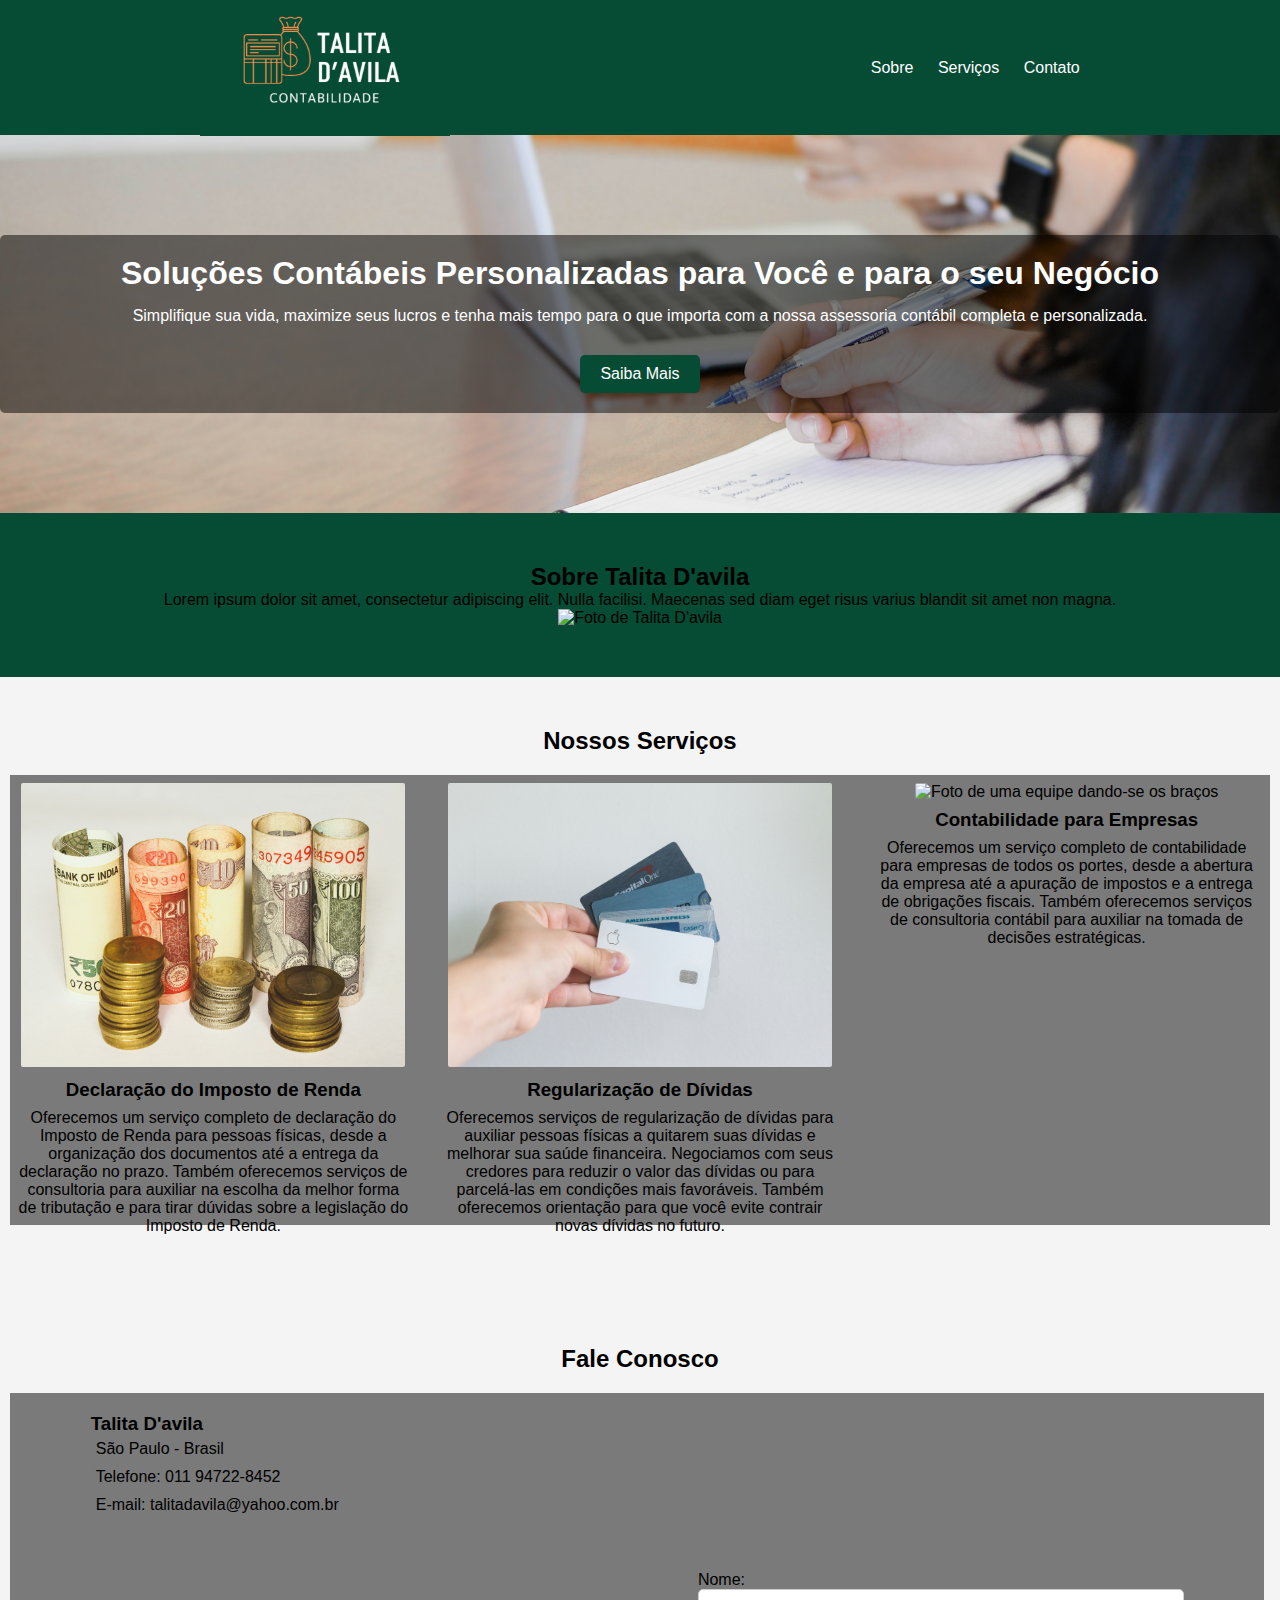
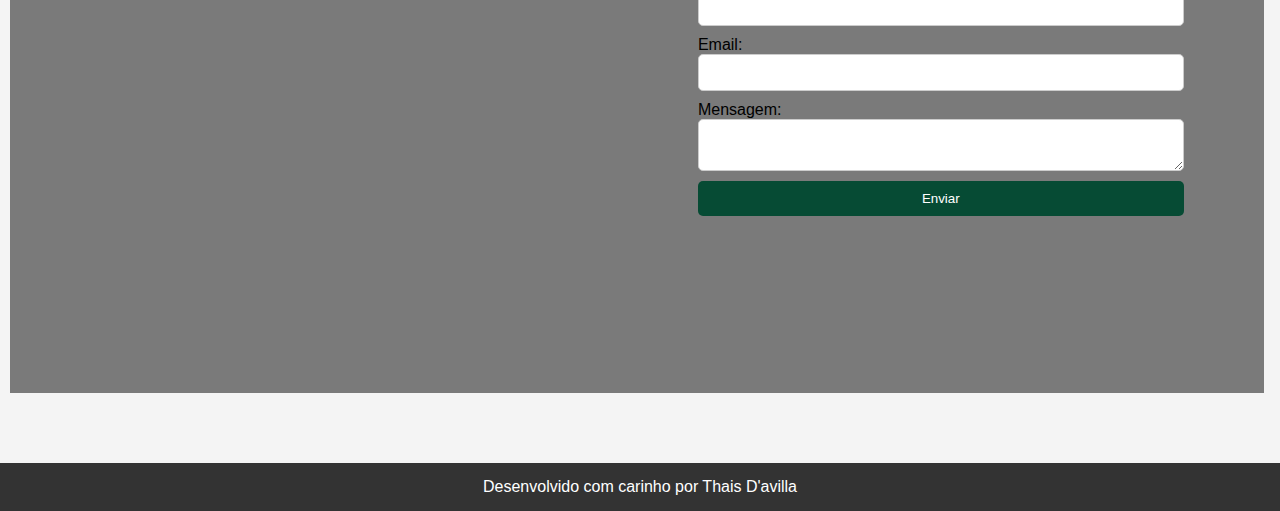
==== index.html @ e76aa225 "Inicio do site" ====
<!DOCTYPE html>
<html lang="pt-BR">
  <head>
    <meta charset="UTF-8" />
    <meta name="viewport" content="width=device-width, initial-scale=1.0" />
    <title>Contabilidade - Talita D'avila</title>
    <link rel="stylesheet" href="style.css" />
  </head>
  <body>
    <header>
      <div class="logo">
        <img
          src="./imagens/talita-logo.png"
          alt="Logotipo Talita D'avila Contabilidade"
        />
      </div>
      <nav>
        <ul>
          <li><a href="#sobre">Sobre</a></li>
          <li><a href="#servicos">Serviços</a></li>
          <li><a href="#contato">Contato</a></li>
        </ul>
      </nav>
    </header>

    <section class="titulo">
      <div class="titulo-content">
        <h1>
          Soluções Contábeis Personalizadas para Você e para o seu Negócio
        </h1>
        <p id="titulo">
          Simplifique sua vida, maximize seus lucros e tenha mais tempo para o
          que importa com a nossa assessoria contábil completa e personalizada.
        </p>
        <a href="#servicos" class="btn">Saiba Mais</a>
      </div>
    </section>

    <section id="sobre">
      <h2>Sobre Talita D'avila</h2>
      <p>
        Lorem ipsum dolor sit amet, consectetur adipiscing elit. Nulla facilisi.
        Maecenas sed diam eget risus varius blandit sit amet non magna.
      </p>
      <img src="imagem-sobre.jpg" alt="Foto de Talita D'avila" />
    </section>

    <section id="servicos">
      <h2>Nossos Serviços</h2>
      <div class="servicos-grid">
        <div class="servico">
          <img
            src="./imagens/imposto.jpg"
            alt="Foto de cédulas de dinheiro e moedas."
          />
          <h3>Declaração do Imposto de Renda</h3>
          <p class="descricao">
            Oferecemos um serviço completo de declaração do Imposto de Renda
            para pessoas físicas, desde a organização dos documentos até a
            entrega da declaração no prazo. Também oferecemos serviços de
            consultoria para auxiliar na escolha da melhor forma de tributação e
            para tirar dúvidas sobre a legislação do Imposto de Renda.
          </p>
        </div>
        <div class="servico">
          <img
            src="./imagens/divida.jpg"
            alt="Foto de uma pessoa segurando vários cartões de crédito."
          />
          <h3>Regularização de Dívidas</h3>
          <p class="descricao">
            Oferecemos serviços de regularização de dívidas para auxiliar
            pessoas físicas a quitarem suas dívidas e melhorar sua saúde
            financeira. Negociamos com seus credores para reduzir o valor das
            dívidas ou para parcelá-las em condições mais favoráveis. Também
            oferecemos orientação para que você evite contrair novas dívidas no
            futuro.
          </p>
        </div>
        <div class="servico">
          <img
            src="./imagens/empresa.jpg"
            alt="Foto de uma equipe dando-se os braços"
          />
          <h3>Contabilidade para Empresas</h3>
          <p class="descricao">
            Oferecemos um serviço completo de contabilidade para empresas de
            todos os portes, desde a abertura da empresa até a apuração de
            impostos e a entrega de obrigações fiscais. Também oferecemos
            serviços de consultoria contábil para auxiliar na tomada de decisões
            estratégicas.
          </p>
        </div>
      </div>
    </section>

    <section id="contato">
      <h2>Fale Conosco</h2>
      <div class="contato-container">
        <div class="contato-info">
          <h3>Talita D'avila</h3>
          <p class="informacao">São Paulo - Brasil</p>
          <p class="informacao">Telefone: 011 94722-8452</p>
          <p class="informacao">E-mail: talitadavila@yahoo.com.br</p>
          <iframe
            src="https://www.google.com/maps/embed?pb=!1m18!1m12!1m3!1d3747.3076883623094!2d-46.63429538499183!3d-23.55052028465612!2m3!1f0!2f0!3f0!3m2!1i1024!2i768!4f13.1!3m3!1m2!1s0x94ce58e3116b8835%3A0xb2b070c606501e6!2sR.+Dr.+Martins+Ferreira%2C+155%2C+Vila+Mariana%2C+S%C3%A3o+Paulo%2C+SP+04015-003!5e0!3m2!1spt-BR!2sbr!4v1694390410406!5m2!1spt-BR!2sbr"
            width="600"
            height="450"
            style="border: 0"
            allowfullscreen=""
            loading="lazy"
            referrerpolicy="no-referrer-when-downgrade"
          ></iframe>
        </div>
        <div class="contato-form">
          <form action="processa_form.php" method="post">
            <label for="nome">Nome:</label>
            <input type="text" id="nome" name="nome" required />

            <label for="email">Email:</label>
            <input type="email" id="email" name="email" required />

            <label for="mensagem">Mensagem:</label>
            <textarea id="mensagem" name="mensagem"></textarea>

            <button type="submit">Enviar</button>
          </form>
        </div>
      </div>
    </section>

    <footer>
      <p>Desenvolvido com carinho por Thais D'avilla</p>
    </footer>

    <script src="script.js"></script>
  </body>
</html>
---- style.css ----
* {
    margin: 0;
    padding: 0;
    box-sizing: border-box;
}

body {
    font-family: Arial, sans-serif;
    background-color: #f4f4f4;
}

header {
    height: 15vh;
    background-color: #064b34;
    color: #fff;
    display: flex;
    justify-content: space-around;
    align-items: center;
}

.logo img {
    width: 250px;
    height: 140px;
    object-fit: cover;
}

nav ul {
    list-style: none;
}

nav li {
    display: inline-block;
    margin-left: 20px;
}

nav a {
    color: #fff;
    text-decoration: none;
}

.titulo {
    background-image: url("./imagens/contabilidade.jpg");
    background-size: cover;
    background-position: center;
    color: #fff;
    padding: 100px 0;
    text-align: center;
}

.titulo-content {
    background-color: rgba(0, 0, 0, 0.5);
    padding: 20px;
    border-radius: 5px;
}

#titulo {
    padding: 15px;
}

.btn {
    background-color: #064b34;
    color: #fff;
    padding: 10px 20px;
    border: none;
    border-radius: 5px;
    text-decoration: none;
    display: inline-block;
    margin-top: 15px;
}

section {
    padding: 50px 0;
    text-align: center;
}

#sobre {
    background-color: #064b34;
}

.servicos-grid {
    height: 50vh;
    background-color: rgba(0, 0, 0, 0.5);
    display: grid;
    grid-template-columns: repeat(auto-fit, minmax(300px, 1fr));
    gap: 20px;
    margin: 20px 10px;
}

.servico img {
    width: 400px;
    height: 300px;
    border-radius: 10px;
    object-fit: cover;
    padding: 8px;
}
.descricao {
    padding: 8px;
}

.contato-container {
    background-color: rgba(0, 0, 0, 0.5);
    width: 98vw;
    display: flex;
    justify-content: space-around;
    align-items: center;
    margin: 20px 10px;
    padding: 20px;
}

.contato-info {
    width: 40%;
    text-align: left;
}

.informacao {
    padding: 5px;
}

.contato-form {
    width: 40%;
    text-align: left;
}

.contato-form form {
    display: flex;
    flex-direction: column;
}

.contato-form input,
.contato-form textarea {
    padding: 10px;
    margin-bottom: 10px;
    border: 1px solid #ccc;
    border-radius: 5px;
}

.contato-form button {
    background-color: #064b34;
    color: #fff;
    padding: 10px 20px;
    border: none;
    border-radius: 5px;
    cursor: pointer;
}

footer {
    background-color: #333;
    color: #fff;
    padding: 15px 0;
    text-align: center;
}
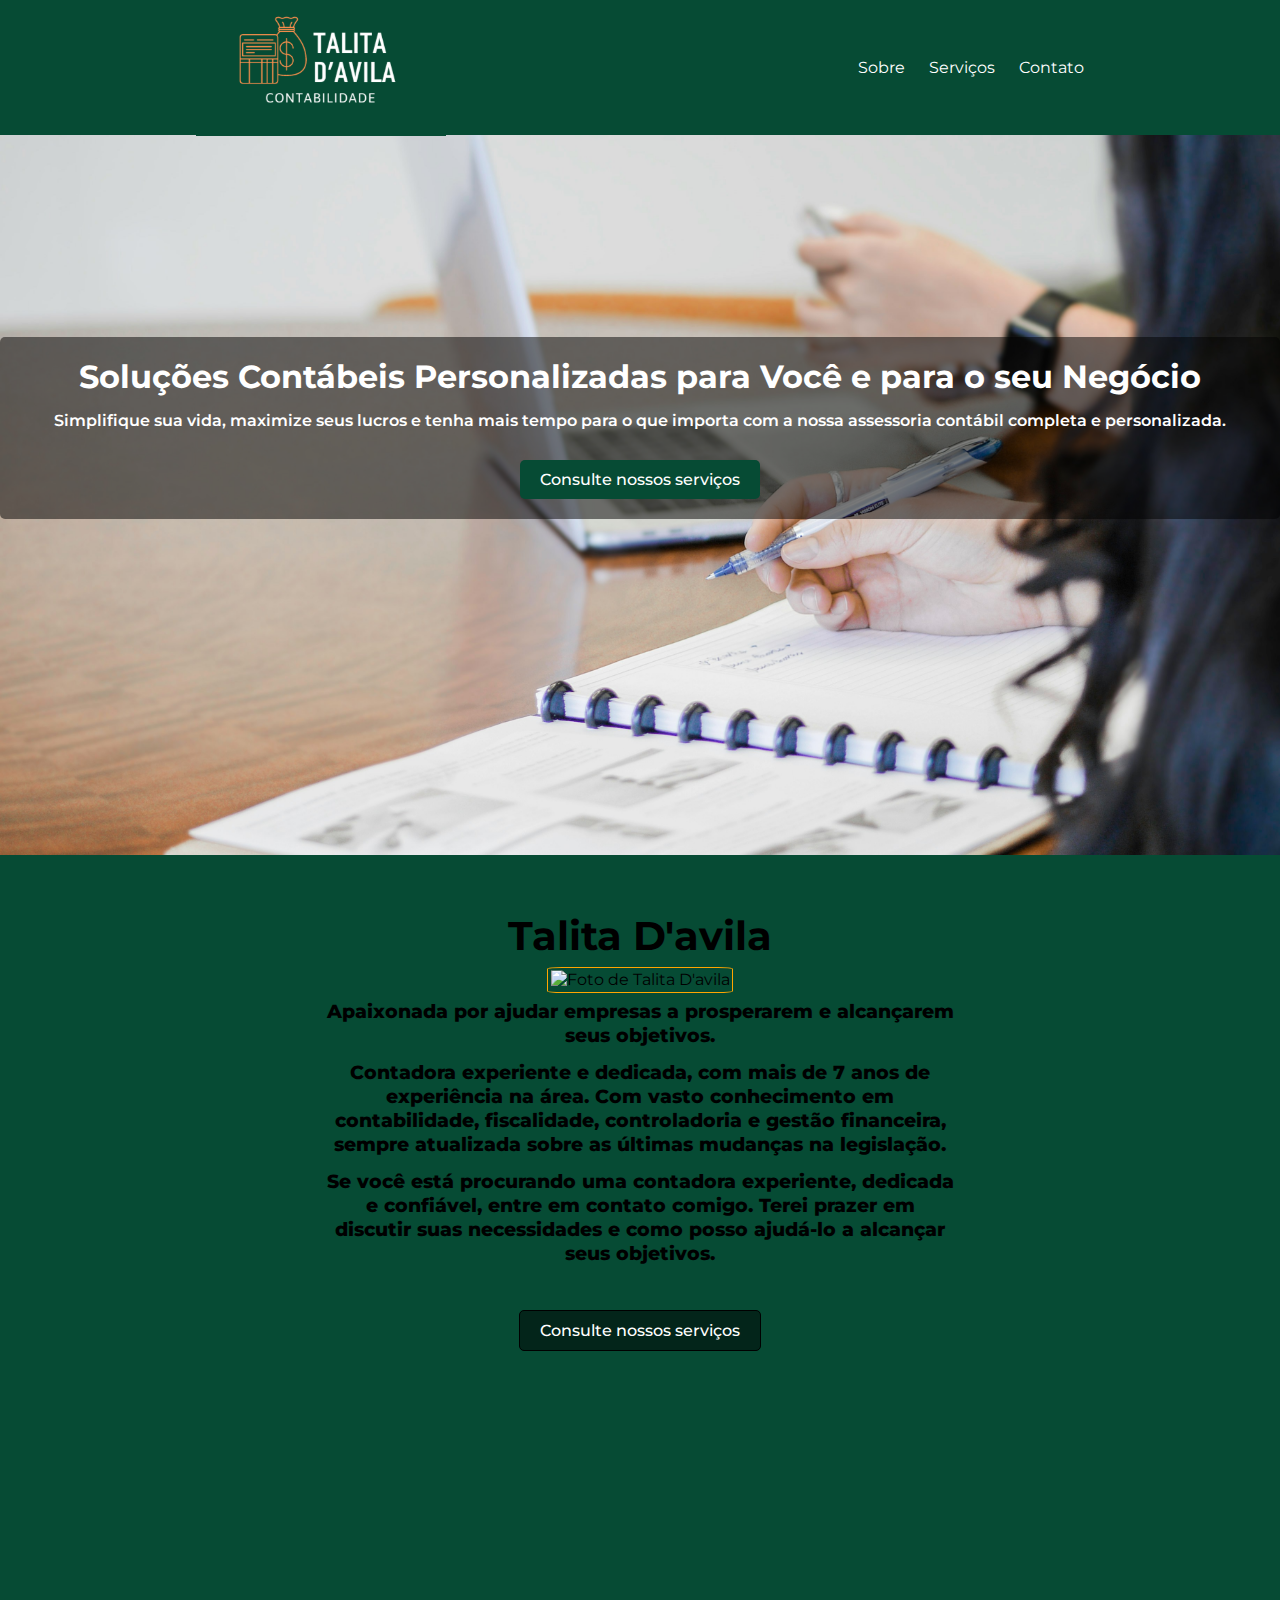
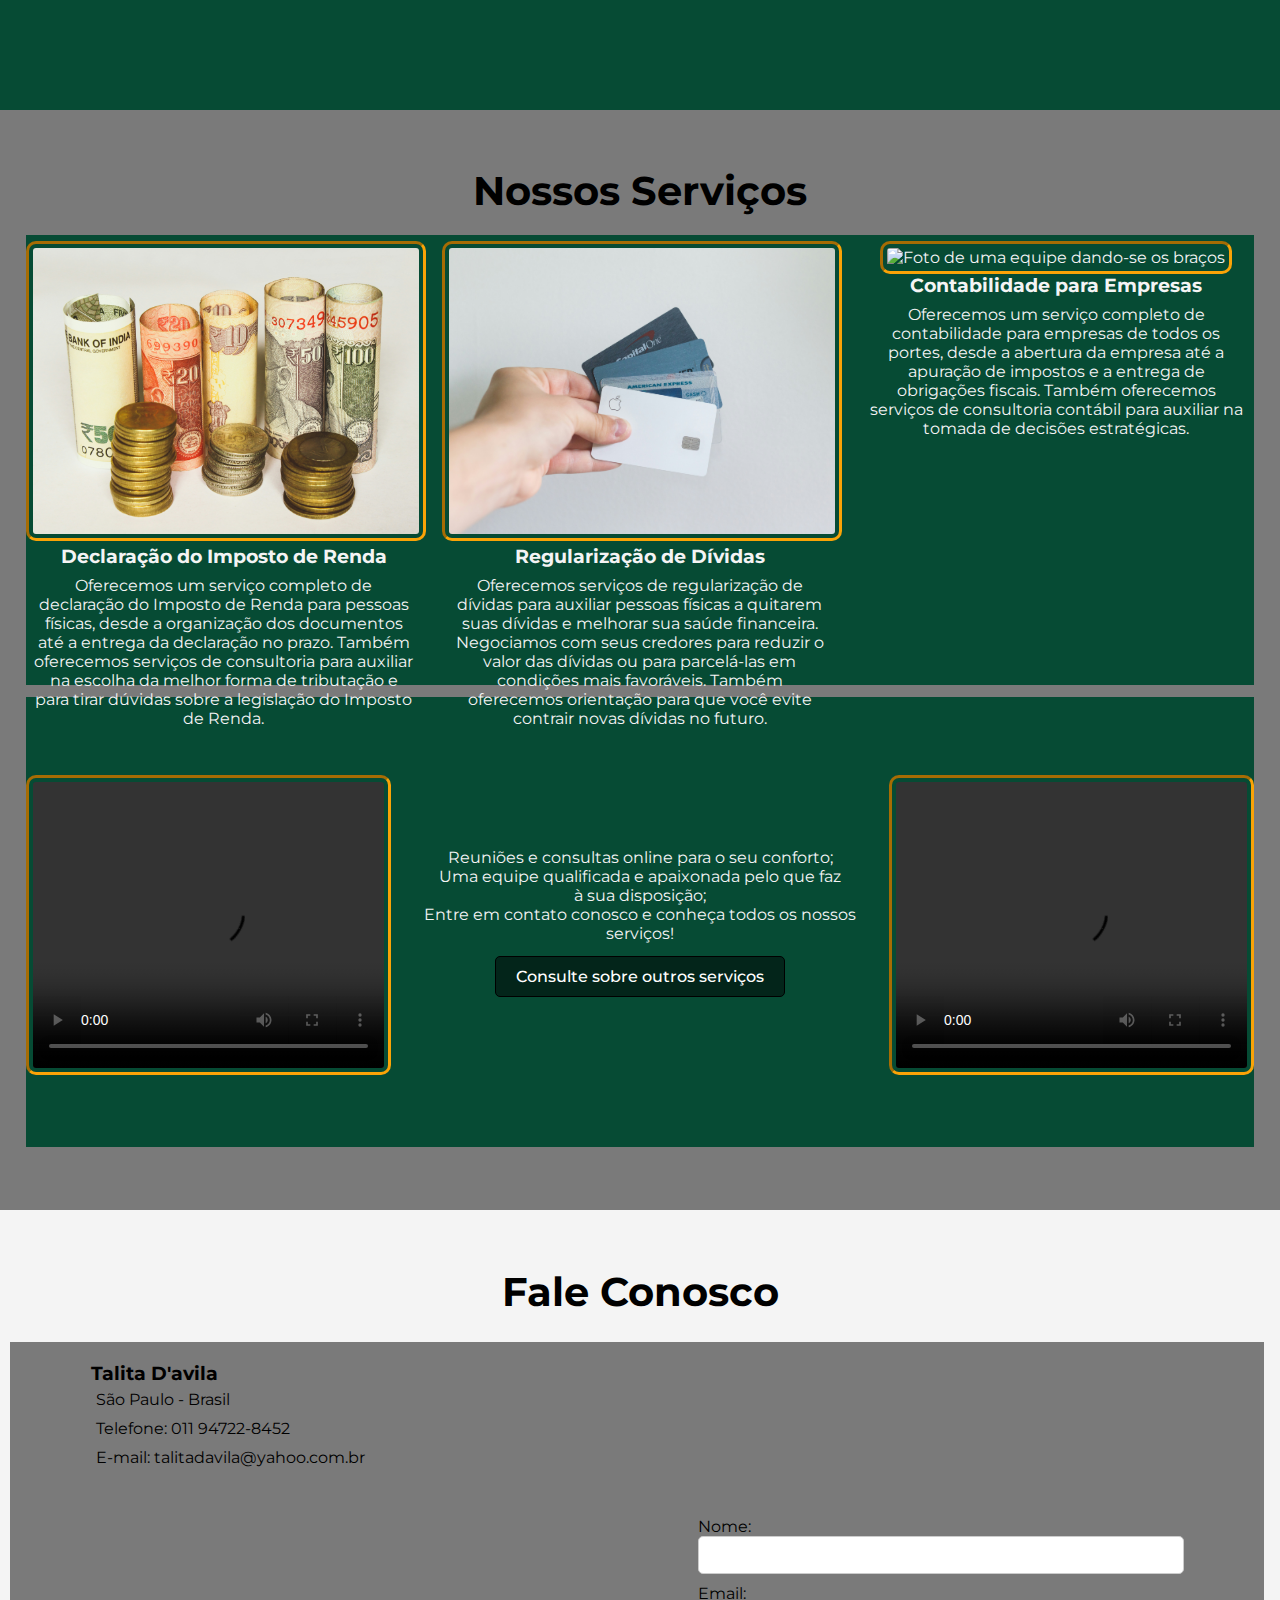
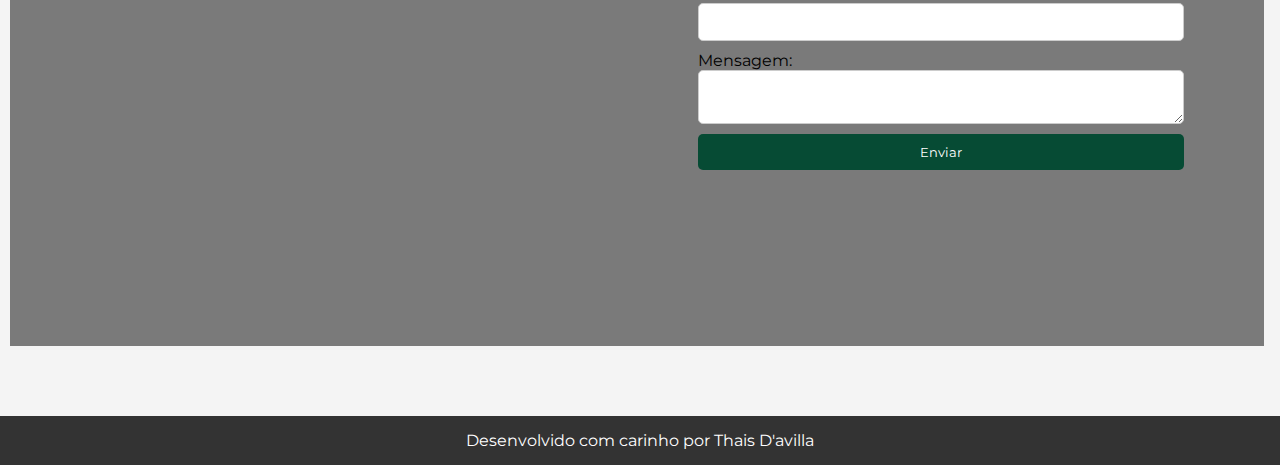
==== commit dd88f803: "Inserção de video." ====
--- a/index.html
+++ b/index.html
@@ -3,6 +3,14 @@
   <head>
     <meta charset="UTF-8" />
     <meta name="viewport" content="width=device-width, initial-scale=1.0" />
+
+    <link rel="preconnect" href="https://fonts.googleapis.com" />
+    <link rel="preconnect" href="https://fonts.gstatic.com" crossorigin />
+    <link
+      href="https://fonts.googleapis.com/css2?family=Montserrat:ital,wght@0,100..900;1,100..900&display=swap"
+      rel="stylesheet"
+    />
+
     <title>Contabilidade - Talita D'avila</title>
     <link rel="stylesheet" href="style.css" />
   </head>
@@ -17,7 +25,7 @@
       <nav>
         <ul>
           <li><a href="#sobre">Sobre</a></li>
-          <li><a href="#servicos">Serviços</a></li>
+          <li><a href="#servico">Serviços</a></li>
           <li><a href="#contato">Contato</a></li>
         </ul>
       </nav>
@@ -32,22 +40,40 @@
           Simplifique sua vida, maximize seus lucros e tenha mais tempo para o
           que importa com a nossa assessoria contábil completa e personalizada.
         </p>
-        <a href="#servicos" class="btn">Saiba Mais</a>
+        <a href="#servico" class="btn">Consulte nossos serviços</a>
       </div>
     </section>
 
     <section id="sobre">
-      <h2>Sobre Talita D'avila</h2>
-      <p>
-        Lorem ipsum dolor sit amet, consectetur adipiscing elit. Nulla facilisi.
-        Maecenas sed diam eget risus varius blandit sit amet non magna.
+      <h2>Talita D'avila</h2>
+      <img
+        class="perfil"
+        src="./imagens/talita-davila.jpg"
+        alt="Foto de Talita D'avila"
+      />
+      <p class="p-sobre">
+        Apaixonada por ajudar empresas a prosperarem e alcançarem seus
+        objetivos.
       </p>
-      <img src="imagem-sobre.jpg" alt="Foto de Talita D'avila" />
+      <p class="p-sobre">
+        Contadora experiente e dedicada, com mais de 7 anos de experiência na
+        área. Com vasto conhecimento em contabilidade, fiscalidade,
+        controladoria e gestão financeira, sempre atualizada sobre as últimas
+        mudanças na legislação.
+      </p>
+      <p class="p-sobre">
+        Se você está procurando uma contadora experiente, dedicada e confiável,
+        entre em contato comigo. Terei prazer em discutir suas necessidades e
+        como posso ajudá-lo a alcançar seus objetivos.
+      </p>
+      <a href="#servico" class="btn" id="btn-sobre"
+        >Consulte nossos serviços</a
+      >
     </section>
 
     <section id="servicos">
       <h2>Nossos Serviços</h2>
-      <div class="servicos-grid">
+      <div id="servico" class="servicos-grid">
         <div class="servico">
           <img
             src="./imagens/imposto.jpg"
@@ -92,8 +118,22 @@
           </p>
         </div>
       </div>
+      <div class="video">
+        <video controls src="./videos/4053047-uhd_3840_2160_25fps.mp4"></video>
+        <div>
+          <p>Reuniões e consultas online para o seu conforto;</p>
+          <p>Uma equipe qualificada e apaixonada pelo que faz</p>
+          <p>à sua disposição;</p>
+          <p>Entre em contato conosco e conheça todos os nossos serviços!</p>
+          <a href="#contato" class="btn" id="btn-sobre"
+          >Consulte sobre outros serviços</a
+        >
+        </div>
+        <video  controls src="./videos/6774633-uhd_3840_2160_30fps.mp4"></video>
+        
+      </div>
+      
     </section>
-
     <section id="contato">
       <h2>Fale Conosco</h2>
       <div class="contato-container">
@@ -113,7 +153,7 @@
           ></iframe>
         </div>
         <div class="contato-form">
-          <form action="processa_form.php" method="post">
+          <form action="" method="post">
             <label for="nome">Nome:</label>
             <input type="text" id="nome" name="nome" required />
 
@@ -136,3 +176,5 @@
     <script src="script.js"></script>
   </body>
 </html>
+  </body>
+</html>
--- a/style.css
+++ b/style.css
@@ -2,6 +2,7 @@
     margin: 0;
     padding: 0;
     box-sizing: border-box;
+    font-family: "Montserrat", sans-serif;
 }
 
 body {
@@ -39,27 +40,32 @@
 }
 
 .titulo {
+    height: 80vh;
     background-image: url("./imagens/contabilidade.jpg");
     background-size: cover;
     background-position: center;
     color: #fff;
     padding: 100px 0;
     text-align: center;
+   
 }
 
 .titulo-content {
     background-color: rgba(0, 0, 0, 0.5);
     padding: 20px;
     border-radius: 5px;
+    margin-top: 8%;
 }
 
 #titulo {
     padding: 15px;
+    font-weight: 600;
 }
 
 .btn {
     background-color: #064b34;
     color: #fff;
+    font-weight: 500;
     padding: 10px 20px;
     border: none;
     border-radius: 5px;
@@ -75,28 +81,69 @@
 
 #sobre {
     background-color: #064b34;
+    height: 95vh;
+}
+h2 {
+    padding: 0.5%;
+    font-size: 2.5em;
+    
+}
+.perfil{
+    padding: 0.2%;
+    object-fit: cover;
+    width: 280px;
+    height: 380px;
+    border-radius: 8%;
+    border: solid 1px orange;
+}
+.p-sobre{
+    padding: 0.5%;
+    font-size: 1.2em;
+    font-weight: 800;
+    
+    width: 50vw;
+    margin: 0 auto;
 }
 
-.servicos-grid {
+#btn-sobre {
+    background-color:  rgba(0, 0, 0, 0.5);
+    border: solid 1px black;
+    margin-top: 3%;
+}
+#servicos{
+    background-color:rgba(0, 0, 0, 0.5);
+    
+}
+.servicos-grid, .video {
     height: 50vh;
-    background-color: rgba(0, 0, 0, 0.5);
+    background-color: #064b34;
     display: grid;
     grid-template-columns: repeat(auto-fit, minmax(300px, 1fr));
     gap: 20px;
-    margin: 20px 10px;
+    margin: 1% 2%;
+    color: #f4f4f4;
+   
 }
 
-.servico img {
+.servico img, video {
     width: 400px;
     height: 300px;
     border-radius: 10px;
+    border: inset #faa307;
     object-fit: cover;
-    padding: 8px;
+    padding: 4px;
+    margin-top: 6px;
+    
 }
 .descricao {
     padding: 8px;
+    
 }
-
+.video{
+    display: flex;
+    justify-content: space-around;
+    align-items: center;
+}
 .contato-container {
     background-color: rgba(0, 0, 0, 0.5);
     width: 98vw;
@@ -148,4 +195,5 @@
     color: #fff;
     padding: 15px 0;
     text-align: center;
-}+}
+
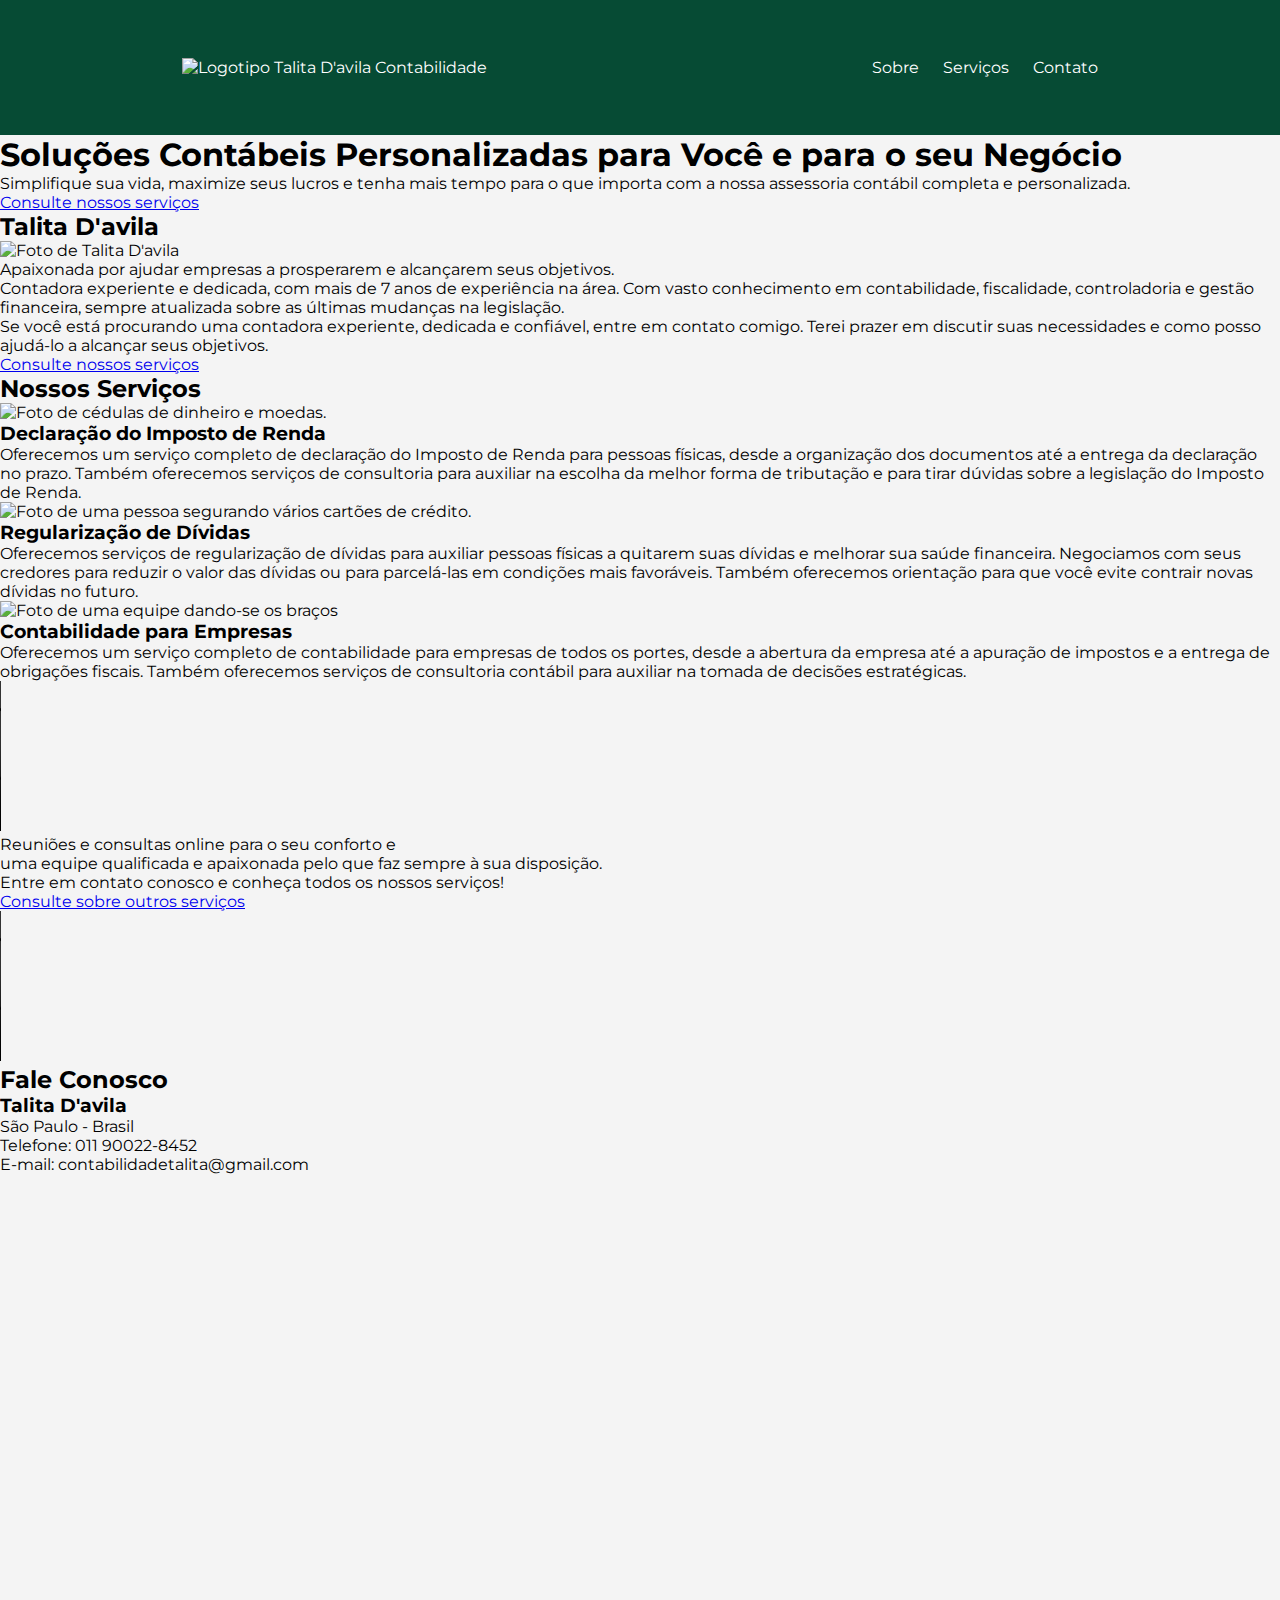
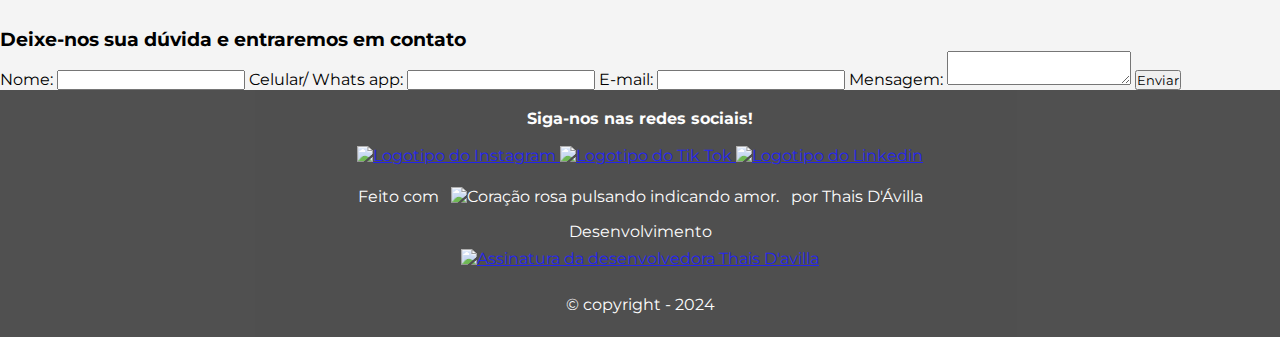
==== commit 84c7e363: "Menu humburguer" ====
--- a/index.html
+++ b/index.html
@@ -1,36 +1,46 @@
 <!DOCTYPE html>
 <html lang="pt-BR">
-  <head>
-    <meta charset="UTF-8" />
-    <meta name="viewport" content="width=device-width, initial-scale=1.0" />
-
-    <link rel="preconnect" href="https://fonts.googleapis.com" />
-    <link rel="preconnect" href="https://fonts.gstatic.com" crossorigin />
-    <link
-      href="https://fonts.googleapis.com/css2?family=Montserrat:ital,wght@0,100..900;1,100..900&display=swap"
-      rel="stylesheet"
-    />
-
-    <title>Contabilidade - Talita D'avila</title>
-    <link rel="stylesheet" href="style.css" />
-  </head>
-  <body>
-    <header>
-      <div class="logo">
-        <img
-          src="./imagens/talita-logo.png"
-          alt="Logotipo Talita D'avila Contabilidade"
-        />
-      </div>
-      <nav>
-        <ul>
-          <li><a href="#sobre">Sobre</a></li>
-          <li><a href="#servico">Serviços</a></li>
-          <li><a href="#contato">Contato</a></li>
-        </ul>
-      </nav>
-    </header>
-
+
+<head>
+  <meta charset="UTF-8" />
+  <meta name="viewport" content="width=device-width, initial-scale=1.0" />
+
+  <meta name="author" content="Talita D'avila Contabilidade" />
+  <meta name="description"
+    content="Site desenvolvido por Thais D'avilla para a conclusão da trilha 01 e 02 do programa Descodificadas." />
+  <meta name="keywords" content="HTML, CSS, Javascript, FrontEnd, Contabilidade">
+  <link rel="preconnect" href="https://fonts.googleapis.com" />
+  <link rel="preconnect" href="https://fonts.gstatic.com" crossorigin />
+  <link href="https://fonts.googleapis.com/css2?family=Montserrat:ital,wght@0,100..900;1,100..900&display=swap"
+    rel="stylesheet" />
+
+  <link rel="shortcut icon" href="./assets/icons/calculo.png" type="image/x-icon">
+
+  <link rel="stylesheet" href="./styles/header-style.css" />
+  <link rel="stylesheet" href="./styles/main-style.css">
+  <link rel="stylesheet" href="./styles/footer-style.css">
+  <link rel="stylesheet" href="https://fonts.googleapis.com/css2?family=Material+Symbols+Outlined:opsz,wght,FILL,GRAD@24,400,0,0&icon_names=menu" />
+
+  <title>Contabilidade - Talita D'avila</title>
+
+</head>
+
+<body>
+  <header>
+    <div class="logo">
+      <img src="./assets/imagens/talita-logo.png" alt="Logotipo Talita D'avila Contabilidade" />
+    </div>
+    <button id="menuBtn"  class="material-symbols-outlined">menu
+</button>
+    <nav id="menu" class="nav">
+      <ul class="ul">
+        <li class="li"><a href="#sobre">Sobre</a></li>
+        <li><a href="#servico">Serviços</a></li>
+        <li><a href="#contato">Contato</a></li>
+      </ul>
+    </nav>
+  </header>
+  <main>
     <section class="titulo">
       <div class="titulo-content">
         <h1>
@@ -46,11 +56,7 @@
 
     <section id="sobre">
       <h2>Talita D'avila</h2>
-      <img
-        class="perfil"
-        src="./imagens/talita-davila.jpg"
-        alt="Foto de Talita D'avila"
-      />
+      <img class="perfil" src="./assets/imagens/talita-davila.jpg" alt="Foto de Talita D'avila" />
       <p class="p-sobre">
         Apaixonada por ajudar empresas a prosperarem e alcançarem seus
         objetivos.
@@ -66,19 +72,14 @@
         entre em contato comigo. Terei prazer em discutir suas necessidades e
         como posso ajudá-lo a alcançar seus objetivos.
       </p>
-      <a href="#servico" class="btn" id="btn-sobre"
-        >Consulte nossos serviços</a
-      >
+      <a href="#servico" class="btn" id="btn-sobre">Consulte nossos serviços</a>
     </section>
 
     <section id="servicos">
       <h2>Nossos Serviços</h2>
       <div id="servico" class="servicos-grid">
         <div class="servico">
-          <img
-            src="./imagens/imposto.jpg"
-            alt="Foto de cédulas de dinheiro e moedas."
-          />
+          <img src="./assets/imagens/imposto.jpg" alt="Foto de cédulas de dinheiro e moedas." />
           <h3>Declaração do Imposto de Renda</h3>
           <p class="descricao">
             Oferecemos um serviço completo de declaração do Imposto de Renda
@@ -89,10 +90,7 @@
           </p>
         </div>
         <div class="servico">
-          <img
-            src="./imagens/divida.jpg"
-            alt="Foto de uma pessoa segurando vários cartões de crédito."
-          />
+          <img src="./assets/imagens/divida.jpg" alt="Foto de uma pessoa segurando vários cartões de crédito." />
           <h3>Regularização de Dívidas</h3>
           <p class="descricao">
             Oferecemos serviços de regularização de dívidas para auxiliar
@@ -104,10 +102,7 @@
           </p>
         </div>
         <div class="servico">
-          <img
-            src="./imagens/empresa.jpg"
-            alt="Foto de uma equipe dando-se os braços"
-          />
+          <img src="./assets/imagens/empresa.jpg" alt="Foto de uma equipe dando-se os braços" />
           <h3>Contabilidade para Empresas</h3>
           <p class="descricao">
             Oferecemos um serviço completo de contabilidade para empresas de
@@ -119,20 +114,17 @@
         </div>
       </div>
       <div class="video">
-        <video controls src="./videos/4053047-uhd_3840_2160_25fps.mp4"></video>
+        <video controls src="./assets/videos/4053047-uhd_3840_2160_25fps.mp4"></video>
         <div>
-          <p>Reuniões e consultas online para o seu conforto;</p>
-          <p>Uma equipe qualificada e apaixonada pelo que faz</p>
-          <p>à sua disposição;</p>
+          <p>Reuniões e consultas online para o seu conforto e</p>
+          <p>uma equipe qualificada e apaixonada pelo que faz sempre à sua disposição.</p>
           <p>Entre em contato conosco e conheça todos os nossos serviços!</p>
-          <a href="#contato" class="btn" id="btn-sobre"
-          >Consulte sobre outros serviços</a
-        >
-        </div>
-        <video  controls src="./videos/6774633-uhd_3840_2160_30fps.mp4"></video>
-        
-      </div>
-      
+          <a href="#contato" class="btn" id="btn-sobre">Consulte sobre outros serviços</a>
+        </div>
+        <video controls src="./assets/videos/6774633-uhd_3840_2160_30fps.mp4"></video>
+
+      </div>
+
     </section>
     <section id="contato">
       <h2>Fale Conosco</h2>
@@ -140,41 +132,76 @@
         <div class="contato-info">
           <h3>Talita D'avila</h3>
           <p class="informacao">São Paulo - Brasil</p>
-          <p class="informacao">Telefone: 011 94722-8452</p>
-          <p class="informacao">E-mail: talitadavila@yahoo.com.br</p>
+          <p class="informacao">Telefone: 011 90022-8452</p>
+          <p class="informacao">E-mail: contabilidadetalita@gmail.com</p>
           <iframe
             src="https://www.google.com/maps/embed?pb=!1m18!1m12!1m3!1d3747.3076883623094!2d-46.63429538499183!3d-23.55052028465612!2m3!1f0!2f0!3f0!3m2!1i1024!2i768!4f13.1!3m3!1m2!1s0x94ce58e3116b8835%3A0xb2b070c606501e6!2sR.+Dr.+Martins+Ferreira%2C+155%2C+Vila+Mariana%2C+S%C3%A3o+Paulo%2C+SP+04015-003!5e0!3m2!1spt-BR!2sbr!4v1694390410406!5m2!1spt-BR!2sbr"
-            width="600"
-            height="450"
-            style="border: 0"
-            allowfullscreen=""
-            loading="lazy"
-            referrerpolicy="no-referrer-when-downgrade"
-          ></iframe>
+            width="600" height="450" style="border: 0" allowfullscreen="" loading="lazy"
+            referrerpolicy="no-referrer-when-downgrade"></iframe>
         </div>
         <div class="contato-form">
+          <h3>Deixe-nos sua dúvida e entraremos em contato </h3>
           <form action="" method="post">
             <label for="nome">Nome:</label>
             <input type="text" id="nome" name="nome" required />
 
-            <label for="email">Email:</label>
+            <label for="phone">Celular/ Whats app: </label>
+            <input type="tel" id="phone" name="phone" required>
+
+            <label for="email">E-mail:</label>
             <input type="email" id="email" name="email" required />
 
             <label for="mensagem">Mensagem:</label>
             <textarea id="mensagem" name="mensagem"></textarea>
 
-            <button type="submit">Enviar</button>
+            <button id="botaoEnviar" type="submit">Enviar</button>
           </form>
         </div>
       </div>
     </section>
-
-    <footer>
-      <p>Desenvolvido com carinho por Thais D'avilla</p>
-    </footer>
-
-    <script src="script.js"></script>
-  </body>
+  </main>
+
+  <footer>
+
+    <h4>Siga-nos nas redes sociais!</h4>
+    <div class="redes">
+      <a href="https://www.instagram.com/" target="_blank">
+        <img src="./assets/icons/instagram.png" alt="Logotipo do Instagram">
+      </a>
+
+      <a href="https://www.tiktok.com/" target="_blank">
+        <img src="./assets/icons/tik-tok.png" alt="Logotipo do Tik Tok">
+      </a>
+
+      <a href="https://br.linkedin.com/" target="_blank">
+        <img src="./assets/icons/linkedin.png" alt="Logotipo do Linkedin">
+      </a>
+    </div>
+    <div class="devfront">
+      <p class="footer__p">
+        Feito com
+        <img class="icon" src="./assets/imagens/heart.svg" alt="Coração rosa pulsando indicando amor." /> por Thais
+        D'Ávilla
+      </p>
+
+      <p>Desenvolvimento</p>
+      <a href="https://thaisdavilla.github.io/bioDevFrontEnd/" target="_blank">
+        <img class="dev" src="./assets/imagens/thaisdavilla.png" alt="Assinatura da desenvolvedora Thais D'avilla">
+      </a>
+
+      <a href="https://descodificadas.com.br/programa/" target="_blank">
+        <img class="desco" src="./assets/imagens/descodificadas.png" alt="">
+      </a>
+      <p class="copyright">© copyright - 2024</p>
+    </div>
+
+
+
+  </footer>
+
+  <script src="./scripts/script.js"></script>
+  <script src="./scripts/button.js"></script>
+</body>
+
 </html>
-  </body>
-</html>
+</body>--- a/styles/header-style.css
+++ b/styles/header-style.css
@@ -0,0 +1,80 @@
+* {
+  margin: 0;
+  padding: 0;
+  box-sizing: border-box;
+  font-family: "Montserrat", sans-serif;
+}
+
+body {
+  font-family: Arial, sans-serif;
+  background-color: #f4f4f4;
+}
+
+header {
+  height: 15vh;
+  background-color: #064b34;
+  color: #fff;
+  display: flex;
+  justify-content: space-around;
+  align-items: center;
+}
+
+.logo img {
+  width: 18vh;
+  height: 5vw;
+  object-fit: cover;
+}
+
+#menuBtn {
+  display: none;
+}
+
+nav ul {
+  list-style: none;
+}
+
+nav li {
+  display: inline-block;
+  margin-left: 20px;
+}
+
+nav a {
+  color: #fff;
+  text-decoration: none;
+}
+li:hover {
+  opacity: 0.6;
+}
+
+@media only screen and (max-width: 900px) {
+  header {
+    height: 100%;
+    flex-direction: column;
+  }
+  .logo img {
+    width: 30vh;
+    height: 30vw;
+    margin: 2%;
+  }
+  #menuBtn {
+    display: block;
+    color: #fff;
+    height: 10vh;
+    font-size: 30px;
+    border: none;
+    background-color: #064b34;
+    padding: 4px;
+    cursor: pointer;
+    margin: auto;
+  }
+
+  .nav {
+    display: none;
+  }
+  .ul {
+    flex-direction: column;
+    align-items: center;
+    padding: 4px;
+  }
+
+}--- a/styles/footer-style.css
+++ b/styles/footer-style.css
@@ -0,0 +1,50 @@
+footer {
+  background-color: #333;
+  opacity: 0.85;
+  color: #fff;
+  padding: 15px 0;
+  text-align: center;
+}
+
+footer h4 {
+  padding: 4px;
+}
+footer p {
+  padding: 8px;
+}
+
+.redes {
+  padding: 14px;
+}
+.icon {
+  margin: -4px 8px;
+  animation: pulsar 1s infinite alternate;
+}
+
+.devfront {
+  display: flex;
+  flex-direction: column;
+}
+.dev {
+  width: 8vw;
+  height: 4vh;
+  object-fit: cover;
+}
+
+@keyframes pulsar {
+  0% {
+    transform: scale(0.8);
+  }
+
+  100% {
+    transform: scale(1.2);
+  }
+}
+
+@media only screen and (max-width: 900px) {
+  .dev {
+    width: 50vw;
+    height: 12vw;
+  }
+}
+
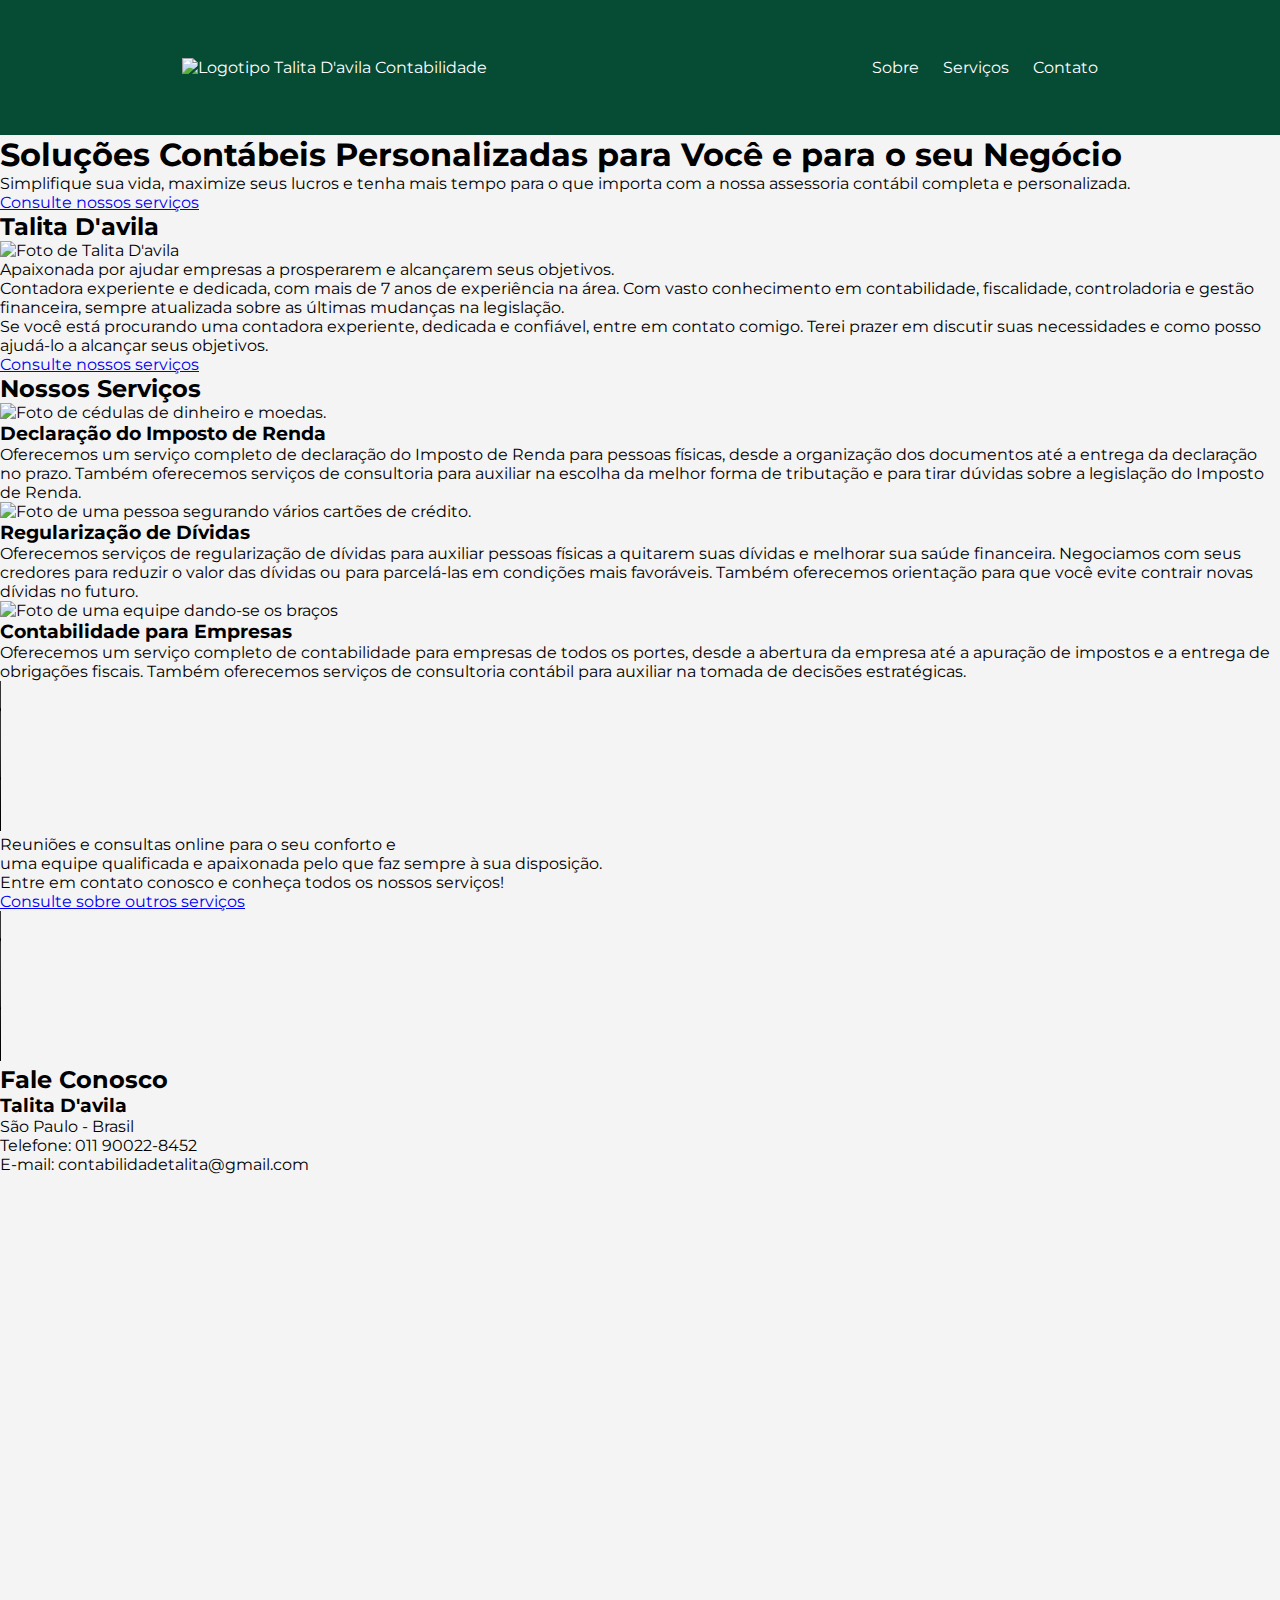
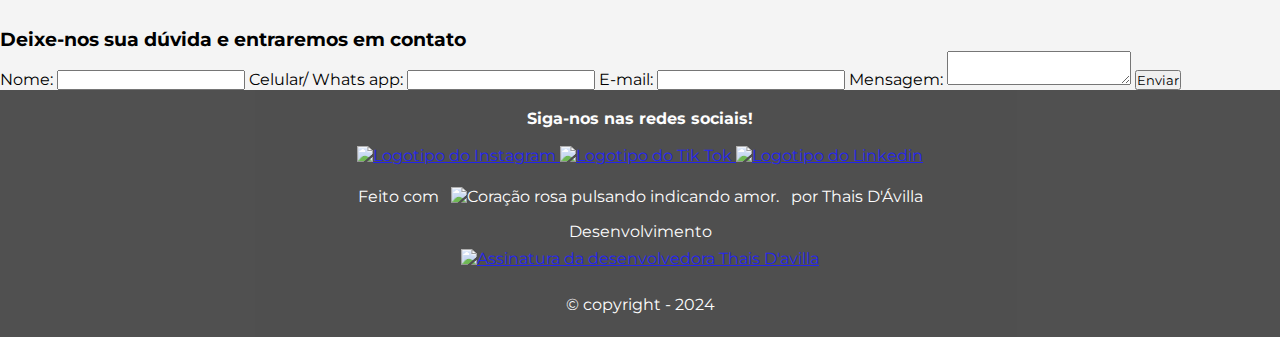
==== commit 5548db0b: "Carrossel, card e iframe." ====
--- a/index.html
+++ b/index.html
@@ -19,7 +19,6 @@
   <link rel="stylesheet" href="./styles/header-style.css" />
   <link rel="stylesheet" href="./styles/main-style.css">
   <link rel="stylesheet" href="./styles/footer-style.css">
-  <link rel="stylesheet" href="https://fonts.googleapis.com/css2?family=Material+Symbols+Outlined:opsz,wght,FILL,GRAD@24,400,0,0&icon_names=menu" />
 
   <title>Contabilidade - Talita D'avila</title>
 
@@ -30,11 +29,9 @@
     <div class="logo">
       <img src="./assets/imagens/talita-logo.png" alt="Logotipo Talita D'avila Contabilidade" />
     </div>
-    <button id="menuBtn"  class="material-symbols-outlined">menu
-</button>
-    <nav id="menu" class="nav">
-      <ul class="ul">
-        <li class="li"><a href="#sobre">Sobre</a></li>
+    <nav>
+      <ul>
+        <li><a href="#sobre">Sobre</a></li>
         <li><a href="#servico">Serviços</a></li>
         <li><a href="#contato">Contato</a></li>
       </ul>
@@ -199,8 +196,7 @@
 
   </footer>
 
-  <script src="./scripts/script.js"></script>
-  <script src="./scripts/button.js"></script>
+  <script src="script.js"></script>
 </body>
 
 </html>
--- a/styles/header-style.css
+++ b/styles/header-style.css
@@ -23,10 +23,6 @@
   width: 18vh;
   height: 5vw;
   object-fit: cover;
-}
-
-#menuBtn {
-  display: none;
 }
 
 nav ul {
@@ -56,25 +52,16 @@
     height: 30vw;
     margin: 2%;
   }
-  #menuBtn {
-    display: block;
-    color: #fff;
-    height: 10vh;
-    font-size: 30px;
-    border: none;
-    background-color: #064b34;
-    padding: 4px;
-    cursor: pointer;
-    margin: auto;
+
+  nav {
+    font-size: 1.2em;
+    margin-left: -8%;
+    margin-bottom: 4%;
   }
 
-  .nav {
-    display: none;
+  header,
+  li {
+    margin-top: 6%;
   }
-  .ul {
-    flex-direction: column;
-    align-items: center;
-    padding: 4px;
-  }
+}
 
-}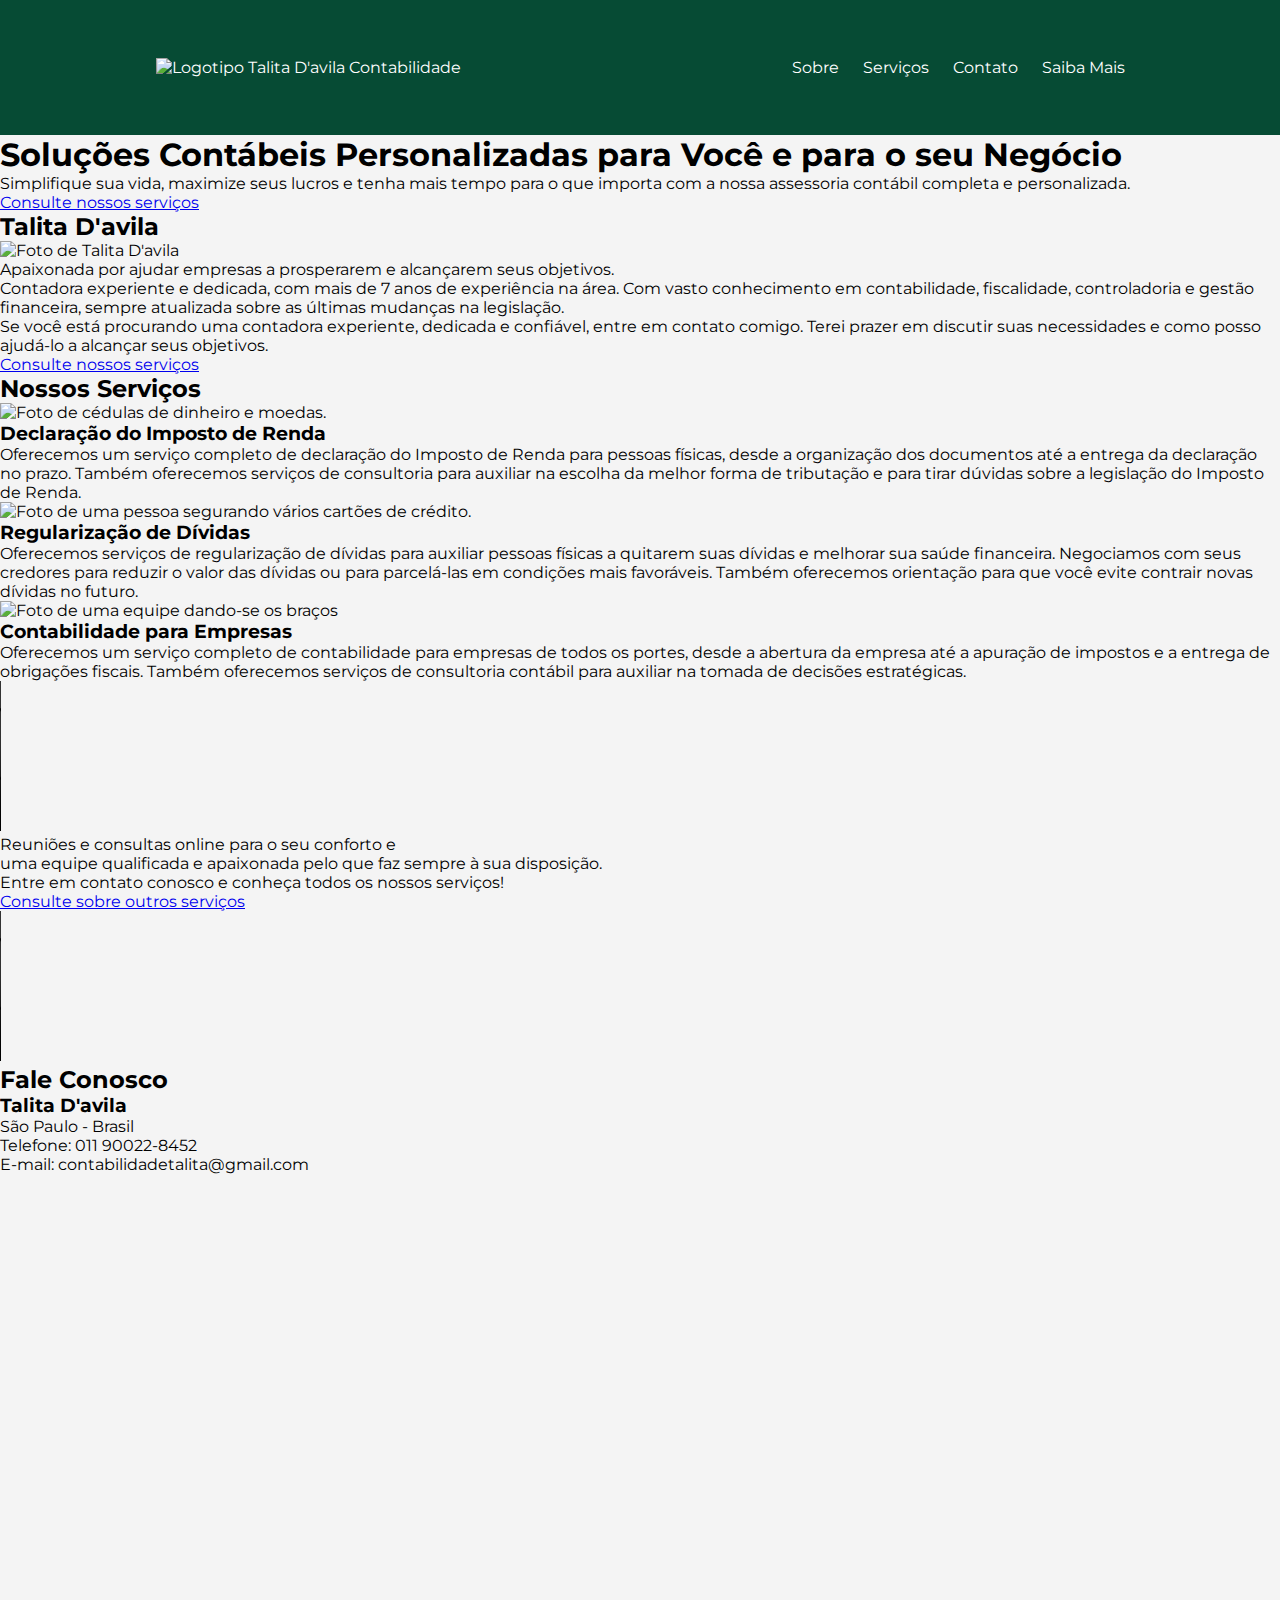
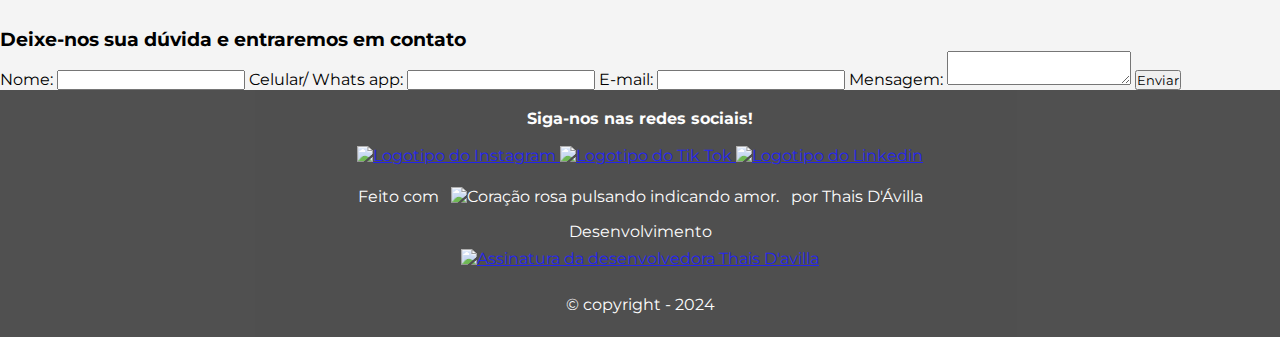
==== commit 2bf6e487: "Update" ====
--- a/index.html
+++ b/index.html
@@ -34,6 +34,8 @@
         <li><a href="#sobre">Sobre</a></li>
         <li><a href="#servico">Serviços</a></li>
         <li><a href="#contato">Contato</a></li>
+        <li><a href="./saiba-mais/saiba-mais.html">Saiba Mais</a></li>
+        
       </ul>
     </nav>
   </header>
--- a/styles/header-style.css
+++ b/styles/header-style.css
@@ -64,4 +64,3 @@
     margin-top: 6%;
   }
 }
-
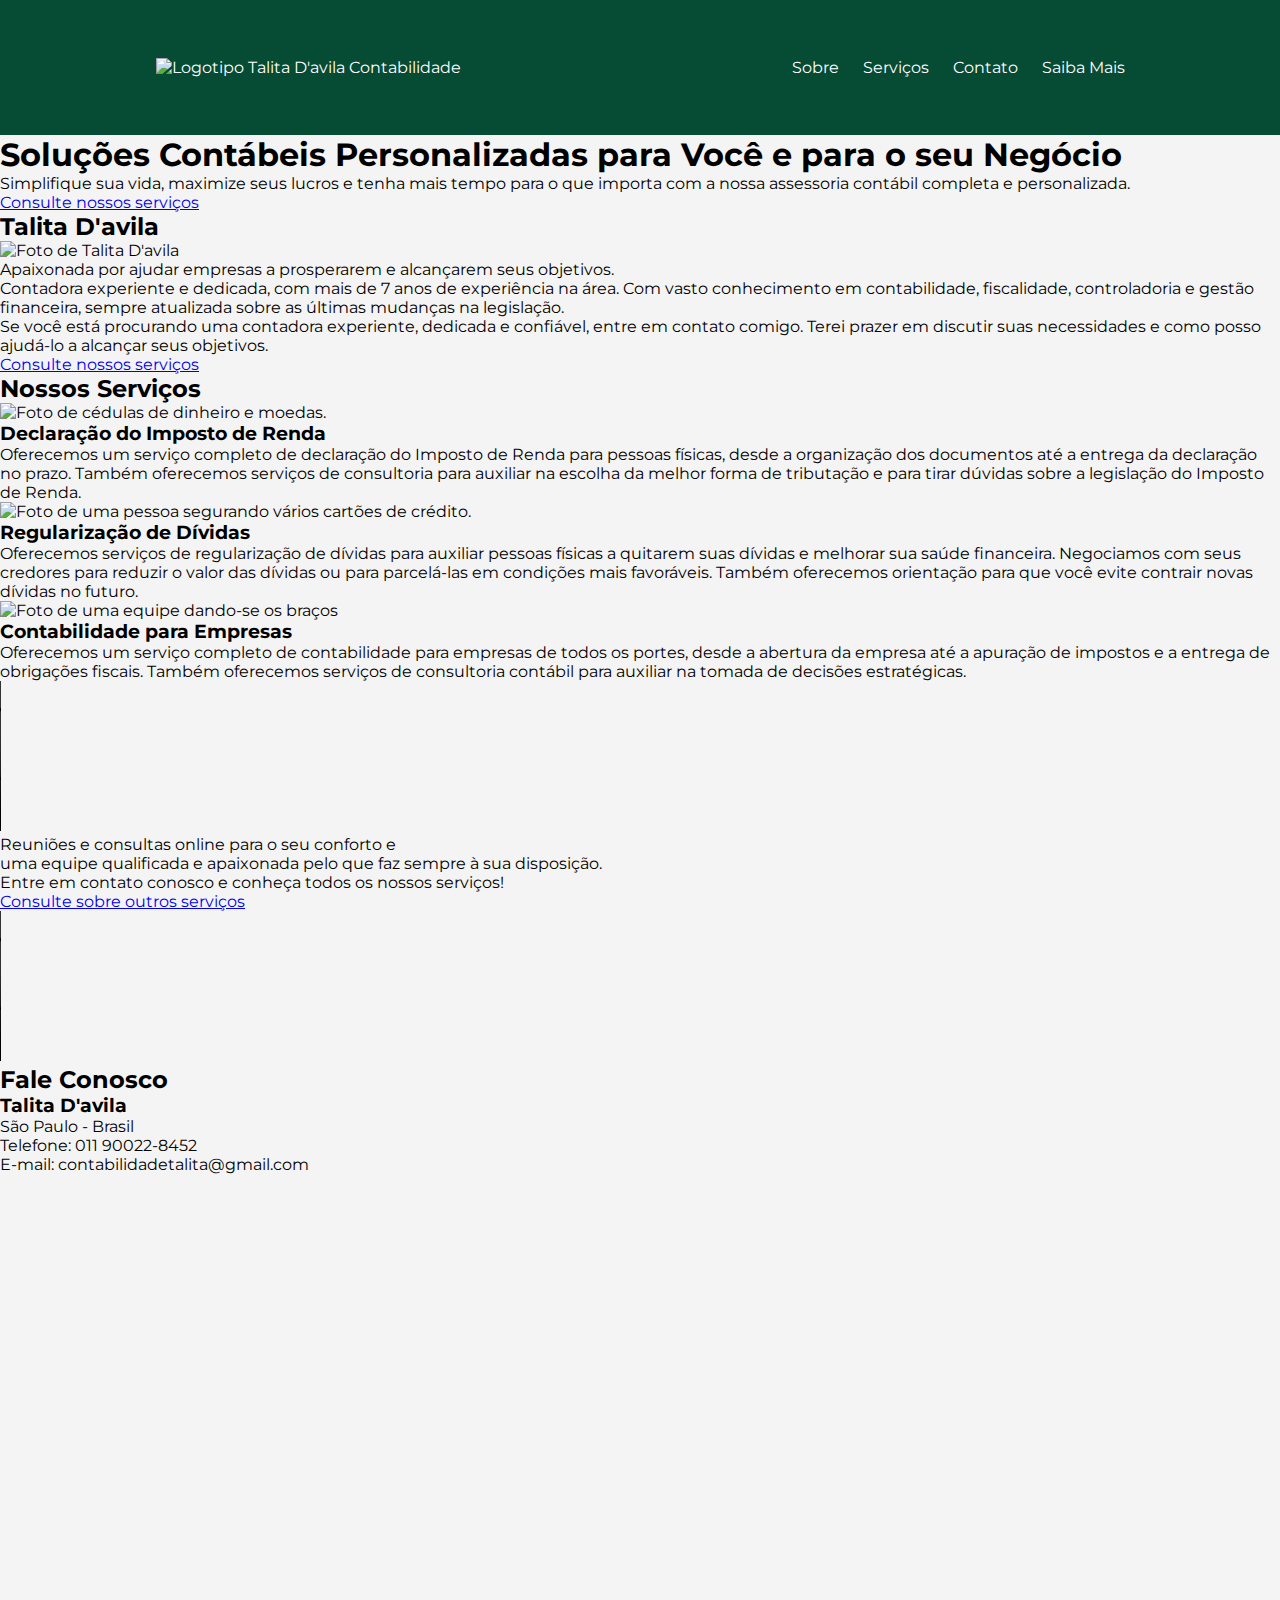
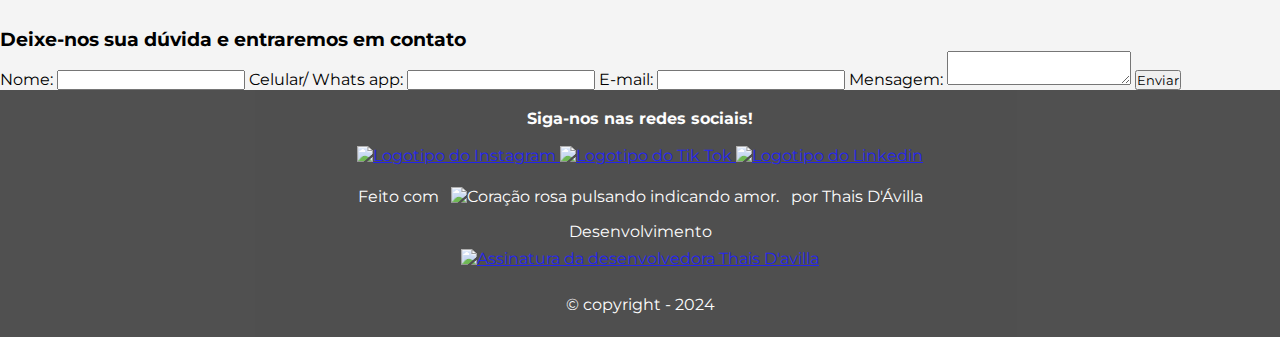
==== commit f79a0915: "Merge branch 'main' of https://github.com/ThaisDavilla/profissional-contabil" ====
--- a/index.html
+++ b/index.html
@@ -19,6 +19,7 @@
   <link rel="stylesheet" href="./styles/header-style.css" />
   <link rel="stylesheet" href="./styles/main-style.css">
   <link rel="stylesheet" href="./styles/footer-style.css">
+  <link rel="stylesheet" href="https://fonts.googleapis.com/css2?family=Material+Symbols+Outlined:opsz,wght,FILL,GRAD@24,400,0,0&icon_names=menu" />
 
   <title>Contabilidade - Talita D'avila</title>
 
@@ -29,9 +30,11 @@
     <div class="logo">
       <img src="./assets/imagens/talita-logo.png" alt="Logotipo Talita D'avila Contabilidade" />
     </div>
-    <nav>
-      <ul>
-        <li><a href="#sobre">Sobre</a></li>
+    <button id="menuBtn"  class="material-symbols-outlined">menu
+</button>
+    <nav id="menu" class="nav">
+      <ul class="ul">
+        <li class="li"><a href="#sobre">Sobre</a></li>
         <li><a href="#servico">Serviços</a></li>
         <li><a href="#contato">Contato</a></li>
         <li><a href="./saiba-mais/saiba-mais.html">Saiba Mais</a></li>
@@ -198,7 +201,8 @@
 
   </footer>
 
-  <script src="script.js"></script>
+  <script src="./scripts/script.js"></script>
+  <script src="./scripts/button.js"></script>
 </body>
 
 </html>
--- a/styles/header-style.css
+++ b/styles/header-style.css
@@ -23,6 +23,10 @@
   width: 18vh;
   height: 5vw;
   object-fit: cover;
+}
+
+#menuBtn {
+  display: none;
 }
 
 nav ul {
@@ -52,15 +56,25 @@
     height: 30vw;
     margin: 2%;
   }
-
-  nav {
-    font-size: 1.2em;
-    margin-left: -8%;
-    margin-bottom: 4%;
+  #menuBtn {
+    display: block;
+    color: #fff;
+    height: 10vh;
+    font-size: 30px;
+    border: none;
+    background-color: #064b34;
+    padding: 4px;
+    cursor: pointer;
+    margin: auto;
   }
 
-  header,
-  li {
-    margin-top: 6%;
+  .nav {
+    display: none;
   }
-}
+  .ul {
+    flex-direction: column;
+    align-items: center;
+    padding: 4px;
+  }
+
+}